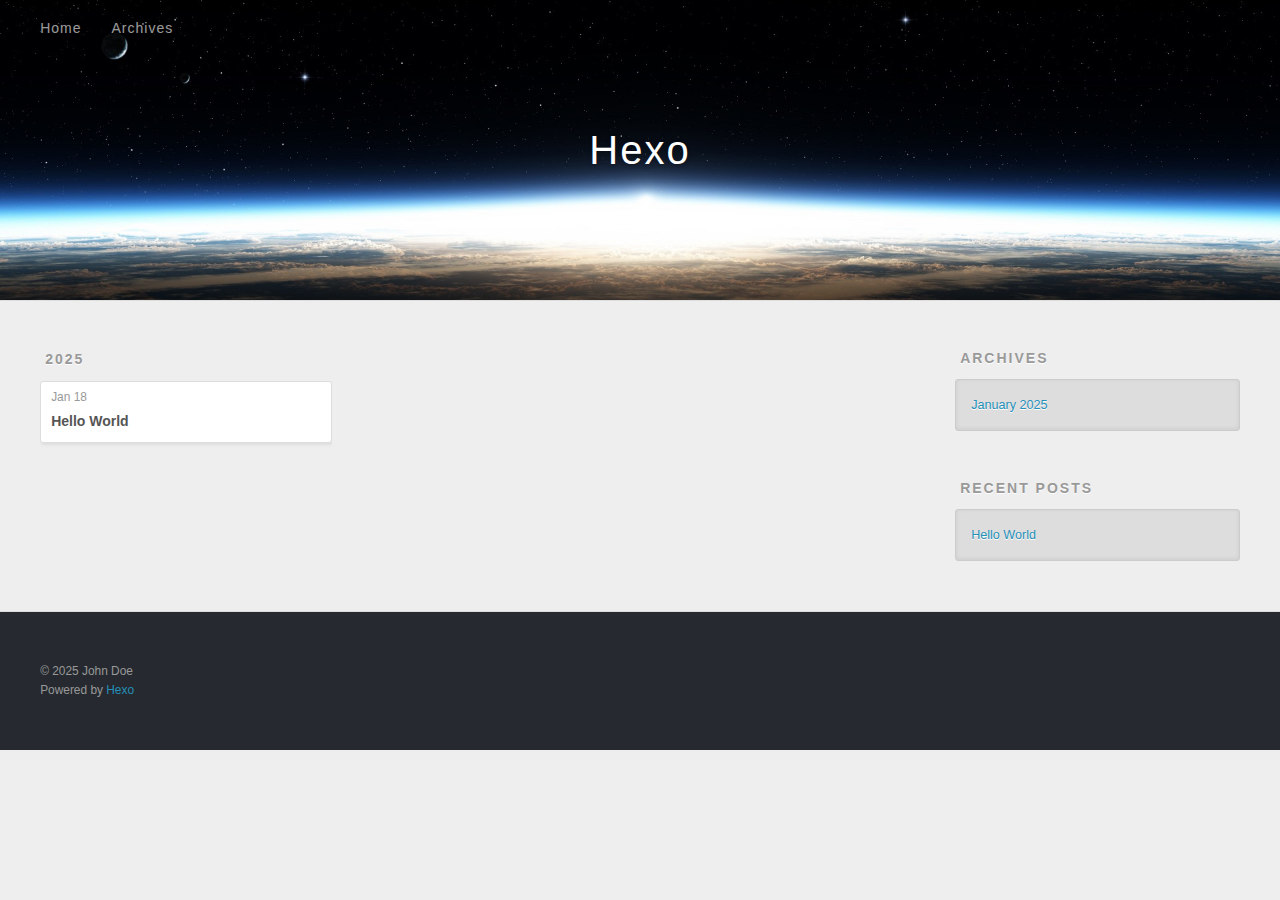
==== archives/index.html @ f4391923 "Site updated: 2025-01-18 10:18:53" ====
<!DOCTYPE html>
<html>
<head>
  <meta charset="utf-8">
  
  
  <title>Archives | Hexo</title>
  <meta name="viewport" content="width=device-width, initial-scale=1, shrink-to-fit=no">
  <meta property="og:type" content="website">
<meta property="og:title" content="Hexo">
<meta property="og:url" content="http://example.com/archives/index.html">
<meta property="og:site_name" content="Hexo">
<meta property="og:locale" content="en_US">
<meta property="article:author" content="John Doe">
<meta name="twitter:card" content="summary">
  
    <link rel="alternate" href="/atom.xml" title="Hexo" type="application/atom+xml">
  
  
    <link rel="shortcut icon" href="/favicon.png">
  
  
  
<link rel="stylesheet" href="/css/style.css">

  
    
<link rel="stylesheet" href="/fancybox/jquery.fancybox.min.css">

  
  
<meta name="generator" content="Hexo 7.3.0"></head>

<body>
  <div id="container">
    <div id="wrap">
      <header id="header">
  <div id="banner"></div>
  <div id="header-outer" class="outer">
    <div id="header-title" class="inner">
      <h1 id="logo-wrap">
        <a href="/" id="logo">Hexo</a>
      </h1>
      
    </div>
    <div id="header-inner" class="inner">
      <nav id="main-nav">
        <a id="main-nav-toggle" class="nav-icon"><span class="fa fa-bars"></span></a>
        
          <a class="main-nav-link" href="/">Home</a>
        
          <a class="main-nav-link" href="/archives">Archives</a>
        
      </nav>
      <nav id="sub-nav">
        
        
          <a class="nav-icon" href="/atom.xml" title="RSS Feed"><span class="fa fa-rss"></span></a>
        
        <a class="nav-icon nav-search-btn" title="Search"><span class="fa fa-search"></span></a>
      </nav>
      <div id="search-form-wrap">
        <form action="//google.com/search" method="get" accept-charset="UTF-8" class="search-form"><input type="search" name="q" class="search-form-input" placeholder="Search"><button type="submit" class="search-form-submit">&#xF002;</button><input type="hidden" name="sitesearch" value="http://example.com"></form>
      </div>
    </div>
  </div>
</header>

      <div class="outer">
        <section id="main">
  
  
    
    
      
      
      <section class="archives-wrap">
        <div class="archive-year-wrap">
          <a href="/archives/2025" class="archive-year">2025</a>
        </div>
        <div class="archives">
    
    <article class="archive-article archive-type-post">
  <div class="archive-article-inner">
    <header class="archive-article-header">
      <a href="/2025/01/18/hello-world/" class="archive-article-date">
  <time class="dt-published" datetime="2025-01-18T02:11:50.294Z" itemprop="datePublished">Jan 18</time>
</a>
      
  
    <h1 itemprop="name">
      <a class="archive-article-title" href="/2025/01/18/hello-world/">Hello World</a>
    </h1>
  

    </header>
  </div>
</article>
  
  
    </div></section>
  


</section>
        
          <aside id="sidebar">
  
    

  
    

  
    
  
    
  <div class="widget-wrap">
    <h3 class="widget-title">Archives</h3>
    <div class="widget">
      <ul class="archive-list"><li class="archive-list-item"><a class="archive-list-link" href="/archives/2025/01/">January 2025</a></li></ul>
    </div>
  </div>


  
    
  <div class="widget-wrap">
    <h3 class="widget-title">Recent Posts</h3>
    <div class="widget">
      <ul>
        
          <li>
            <a href="/2025/01/18/hello-world/">Hello World</a>
          </li>
        
      </ul>
    </div>
  </div>

  
</aside>
        
      </div>
      <footer id="footer">
  
  <div class="outer">
    <div id="footer-info" class="inner">
      
      &copy; 2025 John Doe<br>
      Powered by <a href="https://hexo.io/" target="_blank">Hexo</a>
    </div>
  </div>
</footer>

    </div>
    <nav id="mobile-nav">
  
    <a href="/" class="mobile-nav-link">Home</a>
  
    <a href="/archives" class="mobile-nav-link">Archives</a>
  
</nav>
    


<script src="/js/jquery-3.6.4.min.js"></script>



  
<script src="/fancybox/jquery.fancybox.min.js"></script>




<script src="/js/script.js"></script>





  </div>
</body>
</html>
---- css/style.css ----
body {
  width: 100%;
}
body:before,
body:after {
  content: "";
  display: table;
}
body:after {
  clear: both;
}
html,
body,
div,
span,
applet,
object,
iframe,
h1,
h2,
h3,
h4,
h5,
h6,
p,
blockquote,
pre,
a,
abbr,
acronym,
address,
big,
cite,
code,
del,
dfn,
em,
img,
ins,
kbd,
q,
s,
samp,
small,
strike,
strong,
sub,
sup,
tt,
var,
dl,
dt,
dd,
ol,
ul,
li,
fieldset,
form,
label,
legend,
table,
caption,
tbody,
tfoot,
thead,
tr,
th,
td {
  margin: 0;
  padding: 0;
  border: 0;
  outline: 0;
  font-weight: inherit;
  font-style: inherit;
  font-family: inherit;
  font-size: 100%;
  vertical-align: baseline;
}
body {
  line-height: 1;
  color: #000;
  background: #fff;
}
ol,
ul {
  list-style: none;
}
table {
  border-collapse: separate;
  border-spacing: 0;
  vertical-align: middle;
}
caption,
th,
td {
  text-align: left;
  font-weight: normal;
  vertical-align: middle;
}
a img {
  border: none;
}
input,
button {
  margin: 0;
  padding: 0;
}
input::-moz-focus-inner,
button::-moz-focus-inner {
  border: 0;
  padding: 0;
}
html,
body,
#container {
  height: 100%;
}
body {
  background: #eee;
  font: 14px -apple-system, BlinkMacSystemFont, "Segoe UI", "Roboto", "Oxygen", "Ubuntu", "Cantarell", "Fira Sans", "Droid Sans", "Helvetica Neue", sans-serif;
  -webkit-text-size-adjust: 100%;
}
.outer {
  max-width: 1220px;
  margin: 0 auto;
  padding: 0 20px;
}
.outer:before,
.outer:after {
  content: "";
  display: table;
}
.outer:after {
  clear: both;
}
.inner {
  display: inline;
  float: left;
  width: 98.33333333333333%;
  margin: 0 0.833333333333333%;
}
.left,
.alignleft {
  float: left;
}
.right,
.alignright {
  float: right;
}
.clear {
  clear: both;
}
#container {
  position: relative;
}
.mobile-nav-on {
  overflow: hidden;
}
#wrap {
  height: 100%;
  width: 100%;
  position: absolute;
  top: 0;
  left: 0;
  -webkit-transition: 0.2s ease-out;
  -moz-transition: 0.2s ease-out;
  -ms-transition: 0.2s ease-out;
  transition: 0.2s ease-out;
  z-index: 1;
  background: #eee;
}
.mobile-nav-on #wrap {
  left: 280px;
}
@media screen and (min-width: 768px) {
  #main {
    display: inline;
    float: left;
    width: 73.33333333333333%;
    margin: 0 0.833333333333333%;
  }
}
.article-date,
.article-category-link,
.archive-year,
.widget-title {
  text-decoration: none;
  text-transform: uppercase;
  letter-spacing: 2px;
  color: #999;
  margin-bottom: 1em;
  margin-left: 5px;
  line-height: 1em;
  text-shadow: 0 1px #fff;
  font-weight: bold;
}
.article-inner,
.archive-article-inner {
  background: #fff;
  -webkit-box-shadow: 1px 2px 3px #ddd;
  box-shadow: 1px 2px 3px #ddd;
  border: 1px solid #ddd;
  border-radius: 3px;
}
.article-entry h1,
.widget h1 {
  font-size: 2em;
}
.article-entry h2,
.widget h2 {
  font-size: 1.5em;
}
.article-entry h3,
.widget h3 {
  font-size: 1.3em;
}
.article-entry h4,
.widget h4 {
  font-size: 1.2em;
}
.article-entry h5,
.widget h5 {
  font-size: 1em;
}
.article-entry h6,
.widget h6 {
  font-size: 1em;
  color: #999;
}
.article-entry hr,
.widget hr {
  border: 1px dashed #ddd;
}
.article-entry strong,
.widget strong {
  font-weight: bold;
}
.article-entry em,
.widget em,
.article-entry cite,
.widget cite {
  font-style: italic;
}
.article-entry sup,
.widget sup,
.article-entry sub,
.widget sub {
  font-size: 0.75em;
  line-height: 0;
  position: relative;
  vertical-align: baseline;
}
.article-entry sup,
.widget sup {
  top: -0.5em;
}
.article-entry sub,
.widget sub {
  bottom: -0.2em;
}
.article-entry small,
.widget small {
  font-size: 0.85em;
}
.article-entry acronym,
.widget acronym,
.article-entry abbr,
.widget abbr {
  border-bottom: 1px dotted;
}
.article-entry ul,
.widget ul,
.article-entry ol,
.widget ol,
.article-entry dl,
.widget dl {
  margin: 0 20px;
  line-height: 1.6em;
}
.article-entry ul ul,
.widget ul ul,
.article-entry ol ul,
.widget ol ul,
.article-entry ul ol,
.widget ul ol,
.article-entry ol ol,
.widget ol ol {
  margin-top: 0;
  margin-bottom: 0;
}
.article-entry ul,
.widget ul {
  list-style: disc;
}
.article-entry ol,
.widget ol {
  list-style: decimal;
}
.article-entry dt,
.widget dt {
  font-weight: bold;
}
#header {
  height: 300px;
  position: relative;
  border-bottom: 1px solid #ddd;
}
#header:before,
#header:after {
  content: "";
  position: absolute;
  left: 0;
  right: 0;
  height: 40px;
}
#header:before {
  top: 0;
  background: -webkit-linear-gradient(rgba(0,0,0,0.2), transparent);
  background: -moz-linear-gradient(rgba(0,0,0,0.2), transparent);
  background: -ms-linear-gradient(rgba(0,0,0,0.2), transparent);
  background: linear-gradient(rgba(0,0,0,0.2), transparent);
}
#header:after {
  bottom: 0;
  background: -webkit-linear-gradient(transparent, rgba(0,0,0,0.2));
  background: -moz-linear-gradient(transparent, rgba(0,0,0,0.2));
  background: -ms-linear-gradient(transparent, rgba(0,0,0,0.2));
  background: linear-gradient(transparent, rgba(0,0,0,0.2));
}
#header-outer {
  height: 100%;
  position: relative;
}
#header-inner {
  position: relative;
  overflow: hidden;
}
#banner {
  position: absolute;
  top: 0;
  left: 0;
  width: 100%;
  height: 100%;
  background: url("images/banner.jpg") center #000;
  background-size: cover;
  z-index: -1;
}
#header-title {
  text-align: center;
  height: 40px;
  position: absolute;
  top: 50%;
  left: 0;
  margin-top: -20px;
}
#logo,
#subtitle {
  text-decoration: none;
  color: #fff;
  font-weight: 300;
  text-shadow: 0 1px 4px rgba(0,0,0,0.3);
}
#logo {
  font-size: 40px;
  line-height: 40px;
  letter-spacing: 2px;
}
#subtitle {
  font-size: 16px;
  line-height: 16px;
  letter-spacing: 1px;
}
#subtitle-wrap {
  margin-top: 16px;
}
#main-nav {
  float: left;
  margin-left: -15px;
}
.nav-icon,
.main-nav-link {
  float: left;
  color: #fff;
  opacity: 0.6;
  text-decoration: none;
  text-shadow: 0 1px rgba(0,0,0,0.2);
  -webkit-transition: opacity 0.2s;
  -moz-transition: opacity 0.2s;
  -ms-transition: opacity 0.2s;
  transition: opacity 0.2s;
  display: block;
  padding: 20px 15px;
}
.nav-icon:hover,
.main-nav-link:hover {
  opacity: 1;
}
.nav-icon {
  text-align: center;
  font-size: 14px;
  width: 14px;
  height: 14px;
  padding: 20px 15px;
  position: relative;
  cursor: pointer;
}
.main-nav-link {
  font-weight: 300;
  letter-spacing: 1px;
}
@media screen and (max-width: 479px) {
  .main-nav-link {
    display: none;
  }
}
#main-nav-toggle {
  display: none;
}
@media screen and (max-width: 479px) {
  #main-nav-toggle {
    display: block;
  }
}
#sub-nav {
  float: right;
  margin-right: -15px;
}
#search-form-wrap {
  position: absolute;
  top: 15px;
  width: 150px;
  height: 30px;
  right: -150px;
  opacity: 0;
  -webkit-transition: 0.2s ease-out;
  -moz-transition: 0.2s ease-out;
  -ms-transition: 0.2s ease-out;
  transition: 0.2s ease-out;
}
#search-form-wrap.on {
  opacity: 1;
  right: 0;
}
@media screen and (max-width: 479px) {
  #search-form-wrap {
    width: 100%;
    right: -100%;
  }
}
.search-form {
  position: absolute;
  top: 0;
  left: 0;
  right: 0;
  background: #fff;
  padding: 5px 15px;
  border-radius: 15px;
  -webkit-box-shadow: 0 0 10px rgba(0,0,0,0.3);
  box-shadow: 0 0 10px rgba(0,0,0,0.3);
}
.search-form-input {
  border: none;
  background: none;
  color: #555;
  width: 100%;
  font: 13px -apple-system, BlinkMacSystemFont, "Segoe UI", "Roboto", "Oxygen", "Ubuntu", "Cantarell", "Fira Sans", "Droid Sans", "Helvetica Neue", sans-serif;
  outline: none;
}
.search-form-input::-webkit-search-results-decoration,
.search-form-input::-webkit-search-cancel-button {
  -webkit-appearance: none;
}
.search-form-submit {
  position: absolute;
  top: 50%;
  right: 10px;
  margin-top: -7px;
  font: 13px ForkAwesome;
  border: none;
  background: none;
  color: #bbb;
  cursor: pointer;
}
.search-form-submit:hover,
.search-form-submit:focus {
  color: #777;
}
.article {
  margin: 50px 0;
}
.article-inner {
  overflow: hidden;
}
.article-meta:before,
.article-meta:after {
  content: "";
  display: table;
}
.article-meta:after {
  clear: both;
}
.article-date {
  float: left;
}
.article-category {
  float: left;
  line-height: 1em;
  color: #ccc;
  text-shadow: 0 1px #fff;
  margin-left: 8px;
}
.article-category:before {
  content: "\2022";
}
.article-category-link {
  margin: 0 12px 1em;
}
.article-header {
  padding: 20px 20px 0;
}
.article-title {
  text-decoration: none;
  font-size: 2em;
  font-weight: bold;
  color: #555;
  line-height: 1.1em;
  -webkit-transition: color 0.2s;
  -moz-transition: color 0.2s;
  -ms-transition: color 0.2s;
  transition: color 0.2s;
}
a.article-title:hover {
  color: #258fb8;
}
.article-entry {
  color: #555;
  padding: 0 20px;
}
.article-entry:before,
.article-entry:after {
  content: "";
  display: table;
}
.article-entry:after {
  clear: both;
}
.article-entry p,
.article-entry table {
  line-height: 1.6em;
  margin: 1.6em 0;
}
.article-entry h1,
.article-entry h2,
.article-entry h3,
.article-entry h4,
.article-entry h5,
.article-entry h6 {
  font-weight: bold;
}
.article-entry h1,
.article-entry h2,
.article-entry h3,
.article-entry h4,
.article-entry h5,
.article-entry h6 {
  line-height: 1.1em;
  margin: 1.1em 0;
}
.article-entry a {
  color: #258fb8;
  text-decoration: none;
}
.article-entry a:hover {
  text-decoration: underline;
}
.article-entry ul,
.article-entry ol,
.article-entry dl {
  margin-top: 1.6em;
  margin-bottom: 1.6em;
}
.article-entry img,
.article-entry video {
  max-width: 100%;
  height: auto;
  display: block;
  margin: auto;
}
.article-entry iframe {
  border: none;
}
.article-entry table {
  width: 100%;
  border-collapse: collapse;
  border-spacing: 0;
}
.article-entry th {
  font-weight: bold;
  border-bottom: 3px solid #ddd;
  padding-bottom: 0.5em;
}
.article-entry td {
  border-bottom: 1px solid #ddd;
  padding: 10px 0;
}
.article-entry blockquote {
  font-family: Georgia, "Times New Roman", serif;
  margin: 1.6em 20px;
  text-align: center;
}
.article-entry blockquote footer {
  font-size: 14px;
  margin: 1.6em 0;
  font-family: -apple-system, BlinkMacSystemFont, "Segoe UI", "Roboto", "Oxygen", "Ubuntu", "Cantarell", "Fira Sans", "Droid Sans", "Helvetica Neue", sans-serif;
}
.article-entry blockquote footer cite:before {
  content: "—";
  padding: 0 0.5em;
}
.article-entry .pullquote {
  text-align: left;
  width: 45%;
  margin: 0;
}
.article-entry .pullquote.left {
  margin-left: 0.5em;
  margin-right: 1em;
}
.article-entry .pullquote.right {
  margin-right: 0.5em;
  margin-left: 1em;
}
.article-entry .caption {
  color: #999;
  display: block;
  font-size: 0.9em;
  margin-top: 0.5em;
  position: relative;
  text-align: center;
}
.article-entry .video-container {
  position: relative;
  padding-top: 56.25%;
  height: 0;
  overflow: hidden;
}
.article-entry .video-container iframe,
.article-entry .video-container object,
.article-entry .video-container embed {
  position: absolute;
  top: 0;
  left: 0;
  width: 100%;
  height: 100%;
  margin-top: 0;
}
.article-more-link a {
  display: inline-block;
  line-height: 1em;
  padding: 6px 15px;
  border-radius: 15px;
  background: #eee;
  color: #999;
  text-shadow: 0 1px #fff;
  text-decoration: none;
}
.article-more-link a:hover {
  background: #258fb8;
  color: #fff;
  text-decoration: none;
  text-shadow: 0 1px #1e7293;
}
.article-footer {
  font-size: 0.85em;
  line-height: 1.6em;
  border-top: 1px solid #ddd;
  padding-top: 1.6em;
  margin: 0 20px 20px;
}
.article-footer:before,
.article-footer:after {
  content: "";
  display: table;
}
.article-footer:after {
  clear: both;
}
.article-footer a {
  color: #999;
  text-decoration: none;
}
.article-footer a:hover {
  color: #555;
}
.article-tag-list-item {
  float: left;
  margin-right: 10px;
}
.article-tag-list-link:before {
  content: "#";
}
.article-comment-link {
  float: right;
}
.article-comment-link:before {
  padding-right: 8px;
}
.article-share-link {
  cursor: pointer;
  float: right;
  margin-left: 20px;
}
.article-share-link:before {
  padding-right: 6px;
}
#article-nav {
  position: relative;
}
#article-nav:before,
#article-nav:after {
  content: "";
  display: table;
}
#article-nav:after {
  clear: both;
}
@media screen and (min-width: 768px) {
  #article-nav {
    margin: 50px 0;
  }
  #article-nav:before {
    width: 8px;
    height: 8px;
    position: absolute;
    top: 50%;
    left: 50%;
    margin-top: -4px;
    margin-left: -4px;
    content: "";
    border-radius: 50%;
    background: #ddd;
    -webkit-box-shadow: 0 1px 2px #fff;
    box-shadow: 0 1px 2px #fff;
  }
}
.article-nav-link-wrap {
  text-decoration: none;
  text-shadow: 0 1px #fff;
  color: #999;
  -webkit-box-sizing: border-box;
  -moz-box-sizing: border-box;
  box-sizing: border-box;
  margin-top: 50px;
  text-align: center;
  display: block;
}
.article-nav-link-wrap:hover {
  color: #555;
}
@media screen and (min-width: 768px) {
  .article-nav-link-wrap {
    width: 50%;
    margin-top: 0;
  }
}
@media screen and (min-width: 768px) {
  #article-nav-newer {
    float: left;
    text-align: right;
    padding-right: 20px;
  }
}
@media screen and (min-width: 768px) {
  #article-nav-older {
    float: right;
    text-align: left;
    padding-left: 20px;
  }
}
.article-nav-caption {
  text-transform: uppercase;
  letter-spacing: 2px;
  color: #ddd;
  line-height: 1em;
  font-weight: bold;
}
#article-nav-newer .article-nav-caption {
  margin-right: -2px;
}
.article-nav-title {
  font-size: 0.85em;
  line-height: 1.6em;
  margin-top: 0.5em;
}
.article-share-box {
  position: absolute;
  display: none;
  background: #fff;
  -webkit-box-shadow: 1px 2px 10px rgba(0,0,0,0.2);
  box-shadow: 1px 2px 10px rgba(0,0,0,0.2);
  border-radius: 3px;
  margin-left: -145px;
  overflow: hidden;
  z-index: 1;
}
.article-share-box.on {
  display: block;
}
.article-share-input {
  width: 100%;
  background: none;
  -webkit-box-sizing: border-box;
  -moz-box-sizing: border-box;
  box-sizing: border-box;
  font: 14px -apple-system, BlinkMacSystemFont, "Segoe UI", "Roboto", "Oxygen", "Ubuntu", "Cantarell", "Fira Sans", "Droid Sans", "Helvetica Neue", sans-serif;
  padding: 0 15px;
  color: #555;
  outline: none;
  border: 1px solid #ddd;
  border-radius: 3px 3px 0 0;
  height: 36px;
  line-height: 36px;
}
.article-share-links {
  background: #eee;
}
.article-share-links:before,
.article-share-links:after {
  content: "";
  display: table;
}
.article-share-links:after {
  clear: both;
}
.article-share-twitter,
.article-share-facebook,
.article-share-pinterest,
.article-share-linkedin {
  width: 50px;
  height: 36px;
  display: block;
  float: left;
  position: relative;
  color: #999;
  text-shadow: 0 1px #fff;
}
.article-share-twitter:before,
.article-share-facebook:before,
.article-share-pinterest:before,
.article-share-linkedin:before {
  font-size: 20px;
  width: 20px;
  height: 20px;
  position: absolute;
  top: 50%;
  left: 50%;
  margin-top: -10px;
  margin-left: -10px;
  text-align: center;
}
.article-share-twitter:hover,
.article-share-facebook:hover,
.article-share-pinterest:hover,
.article-share-linkedin:hover {
  color: #fff;
}
.article-share-twitter:hover {
  background: #00aced;
  text-shadow: 0 1px #008abe;
}
.article-share-facebook:hover {
  background: #3b5998;
  text-shadow: 0 1px #2f477a;
}
.article-share-pinterest:hover {
  background: #cb2027;
  text-shadow: 0 1px #a21a1f;
}
.article-share-linkedin:hover {
  background: #0077b5;
  text-shadow: 0 1px #005f91;
}
.article-gallery {
  background: #000;
  position: relative;
}
.article-gallery-photos {
  position: relative;
  overflow: hidden;
}
.article-gallery-img {
  display: none;
  max-width: 100%;
}
.article-gallery-img:first-child {
  display: block;
}
.article-gallery-img.loaded {
  position: absolute;
  display: block;
}
.article-gallery-img img {
  display: block;
  max-width: 100%;
  margin: 0 auto;
}
#comments {
  background: #fff;
  -webkit-box-shadow: 1px 2px 3px #ddd;
  box-shadow: 1px 2px 3px #ddd;
  padding: 20px;
  border: 1px solid #ddd;
  border-radius: 3px;
  margin: 50px 0;
}
#comments a {
  color: #258fb8;
}
.archives-wrap {
  margin: 50px 0;
}
.archives:before,
.archives:after {
  content: "";
  display: table;
}
.archives:after {
  clear: both;
}
.archive-year-wrap {
  margin-bottom: 1em;
}
.archives {
  -webkit-column-gap: 10px;
  -moz-column-gap: 10px;
  column-gap: 10px;
}
@media screen and (min-width: 480px) and (max-width: 767px) {
  .archives {
    -webkit-column-count: 2;
    -moz-column-count: 2;
    column-count: 2;
  }
}
@media screen and (min-width: 768px) {
  .archives {
    -webkit-column-count: 3;
    -moz-column-count: 3;
    column-count: 3;
  }
}
.archive-article {
  -webkit-column-break-inside: avoid;
  page-break-inside: avoid;
  overflow: hidden;
  break-inside: avoid-column;
}
.archive-article-inner {
  padding: 10px;
  margin-bottom: 15px;
}
.archive-article-title {
  text-decoration: none;
  font-weight: bold;
  color: #555;
  -webkit-transition: color 0.2s;
  -moz-transition: color 0.2s;
  -ms-transition: color 0.2s;
  transition: color 0.2s;
  line-height: 1.6em;
}
.archive-article-title:hover {
  color: #258fb8;
}
.archive-article-footer {
  margin-top: 1em;
}
.archive-article-date {
  color: #999;
  text-decoration: none;
  font-size: 0.85em;
  line-height: 1em;
  margin-bottom: 0.5em;
  display: block;
}
#page-nav {
  margin: 50px auto;
  background: #fff;
  -webkit-box-shadow: 1px 2px 3px #ddd;
  box-shadow: 1px 2px 3px #ddd;
  border: 1px solid #ddd;
  border-radius: 3px;
  text-align: center;
  color: #999;
  overflow: hidden;
}
#page-nav:before,
#page-nav:after {
  content: "";
  display: table;
}
#page-nav:after {
  clear: both;
}
#page-nav a,
#page-nav span {
  padding: 10px 20px;
  line-height: 1;
  height: 2ex;
}
#page-nav a {
  color: #999;
  text-decoration: none;
}
#page-nav a:hover {
  background: #999;
  color: #fff;
}
#page-nav .prev {
  float: left;
}
#page-nav .next {
  float: right;
}
#page-nav .page-number {
  display: inline-block;
}
@media screen and (max-width: 479px) {
  #page-nav .page-number {
    display: none;
  }
}
#page-nav .current {
  color: #555;
  font-weight: bold;
}
#page-nav .space {
  color: #ddd;
}
#footer {
  background: #262a30;
  padding: 50px 0;
  border-top: 1px solid #ddd;
  color: #999;
}
#footer a {
  color: #258fb8;
  text-decoration: none;
}
#footer a:hover {
  text-decoration: underline;
}
#footer-info {
  line-height: 1.6em;
  font-size: 0.85em;
}
.article-entry pre,
.article-entry .highlight {
  background: #2d2d2d;
  margin: 0 -20px;
  padding: 15px 20px;
  border-style: solid;
  border-color: #ddd;
  border-width: 1px 0;
  overflow: auto;
  color: #ccc;
  line-height: 22.400000000000002px;
}
.article-entry .highlight .gutter pre,
.article-entry .gist .gist-file .gist-data .line-numbers {
  color: #666;
  font-size: 0.85em;
}
.article-entry pre,
.article-entry code {
  font-family: "Source Code Pro", Consolas, Monaco, Menlo, Consolas, monospace;
}
.article-entry code {
  background: #eee;
  text-shadow: 0 1px #fff;
  padding: 0 0.3em;
}
.article-entry pre code {
  background: none;
  text-shadow: none;
  padding: 0;
}
.article-entry .highlight pre {
  border: none;
  margin: 0;
  padding: 0;
}
.article-entry .highlight table {
  margin: 0;
  width: auto;
}
.article-entry .highlight td {
  border: none;
  padding: 0;
}
.article-entry .highlight figcaption {
  font-size: 0.85em;
  color: #999;
  line-height: 1em;
  margin-bottom: 1em;
}
.article-entry .highlight figcaption:before,
.article-entry .highlight figcaption:after {
  content: "";
  display: table;
}
.article-entry .highlight figcaption:after {
  clear: both;
}
.article-entry .highlight figcaption a {
  float: right;
}
.article-entry .highlight .gutter {
  -moz-user-select: none;
  -ms-user-select: none;
  -webkit-user-select: none;
  -webkit-user-select: none;
  -moz-user-select: none;
  -ms-user-select: none;
  user-select: none;
}
.article-entry .highlight .gutter pre {
  text-align: right;
  padding-right: 20px;
}
.article-entry .highlight .line {
  height: 22.400000000000002px;
}
.article-entry .highlight .line.marked {
  background: #515151;
}
.article-entry .gist {
  margin: 0 -20px;
  border-style: solid;
  border-color: #ddd;
  border-width: 1px 0;
  background: #2d2d2d;
  padding: 15px 20px 15px 0;
}
.article-entry .gist .gist-file {
  border: none;
  font-family: "Source Code Pro", Consolas, Monaco, Menlo, Consolas, monospace;
  margin: 0;
}
.article-entry .gist .gist-file .gist-data {
  background: none;
  border: none;
}
.article-entry .gist .gist-file .gist-data .line-numbers {
  background: none;
  border: none;
  padding: 0 20px 0 0;
}
.article-entry .gist .gist-file .gist-data .line-data {
  padding: 0 !important;
}
.article-entry .gist .gist-file .highlight {
  margin: 0;
  padding: 0;
  border: none;
}
.article-entry .gist .gist-file .gist-meta {
  background: #2d2d2d;
  color: #999;
  font: 0.85em -apple-system, BlinkMacSystemFont, "Segoe UI", "Roboto", "Oxygen", "Ubuntu", "Cantarell", "Fira Sans", "Droid Sans", "Helvetica Neue", sans-serif;
  text-shadow: 0 0;
  padding: 0;
  margin-top: 1em;
  margin-left: 20px;
}
.article-entry .gist .gist-file .gist-meta a {
  color: #258fb8;
  font-weight: normal;
}
.article-entry .gist .gist-file .gist-meta a:hover {
  text-decoration: underline;
}
pre .comment,
pre .title {
  color: #999;
}
pre .variable,
pre .attribute,
pre .tag,
pre .regexp,
pre .ruby .constant,
pre .xml .tag .title,
pre .xml .pi,
pre .xml .doctype,
pre .html .doctype,
pre .css .id,
pre .css .class,
pre .css .pseudo {
  color: #f2777a;
}
pre .number,
pre .preprocessor,
pre .built_in,
pre .literal,
pre .params,
pre .constant {
  color: #f99157;
}
pre .class,
pre .ruby .class .title,
pre .css .rules .attribute {
  color: #9c9;
}
pre .string,
pre .value,
pre .inheritance,
pre .header,
pre .ruby .symbol,
pre .xml .cdata {
  color: #9c9;
}
pre .css .hexcolor {
  color: #6cc;
}
pre .function,
pre .python .decorator,
pre .python .title,
pre .ruby .function .title,
pre .ruby .title .keyword,
pre .perl .sub,
pre .javascript .title,
pre .coffeescript .title {
  color: #69c;
}
pre .keyword,
pre .javascript .function {
  color: #c9c;
}
@media screen and (max-width: 479px) {
  #mobile-nav {
    position: absolute;
    top: 0;
    left: 0;
    width: 280px;
    height: 100%;
    background: #191919;
    border-right: 1px solid #fff;
  }
}
@media screen and (max-width: 479px) {
  .mobile-nav-link {
    display: block;
    color: #999;
    text-decoration: none;
    padding: 15px 20px;
    font-weight: bold;
  }
  .mobile-nav-link:hover {
    color: #fff;
  }
}
@media screen and (min-width: 768px) {
  #sidebar {
    display: inline;
    float: left;
    width: 23.333333333333332%;
    margin: 0 0.833333333333333%;
  }
}
.widget-wrap {
  margin: 50px 0;
}
.widget {
  color: #777;
  text-shadow: 0 1px #fff;
  background: #ddd;
  -webkit-box-shadow: 0 -1px 4px #ccc inset;
  box-shadow: 0 -1px 4px #ccc inset;
  border: 1px solid #ccc;
  padding: 15px;
  border-radius: 3px;
}
.widget a {
  color: #258fb8;
  text-decoration: none;
}
.widget a:hover {
  text-decoration: underline;
}
.widget ul ul,
.widget ol ul,
.widget dl ul,
.widget ul ol,
.widget ol ol,
.widget dl ol,
.widget ul dl,
.widget ol dl,
.widget dl dl {
  margin-left: 15px;
  list-style: disc;
}
.widget {
  line-height: 1.6em;
  word-wrap: break-word;
  font-size: 0.9em;
}
.widget ul,
.widget ol {
  list-style: none;
  margin: 0;
}
.widget ul ul,
.widget ol ul,
.widget ul ol,
.widget ol ol {
  margin: 0 20px;
}
.widget ul ul,
.widget ol ul {
  list-style: disc;
}
.widget ul ol,
.widget ol ol {
  list-style: decimal;
}
.category-list-count,
.tag-list-count,
.archive-list-count {
  padding-left: 5px;
  color: #999;
  font-size: 0.85em;
}
.category-list-count:before,
.tag-list-count:before,
.archive-list-count:before {
  content: "(";
}
.category-list-count:after,
.tag-list-count:after,
.archive-list-count:after {
  content: ")";
}
.tagcloud a {
  margin-right: 5px;
  display: inline-block;
}
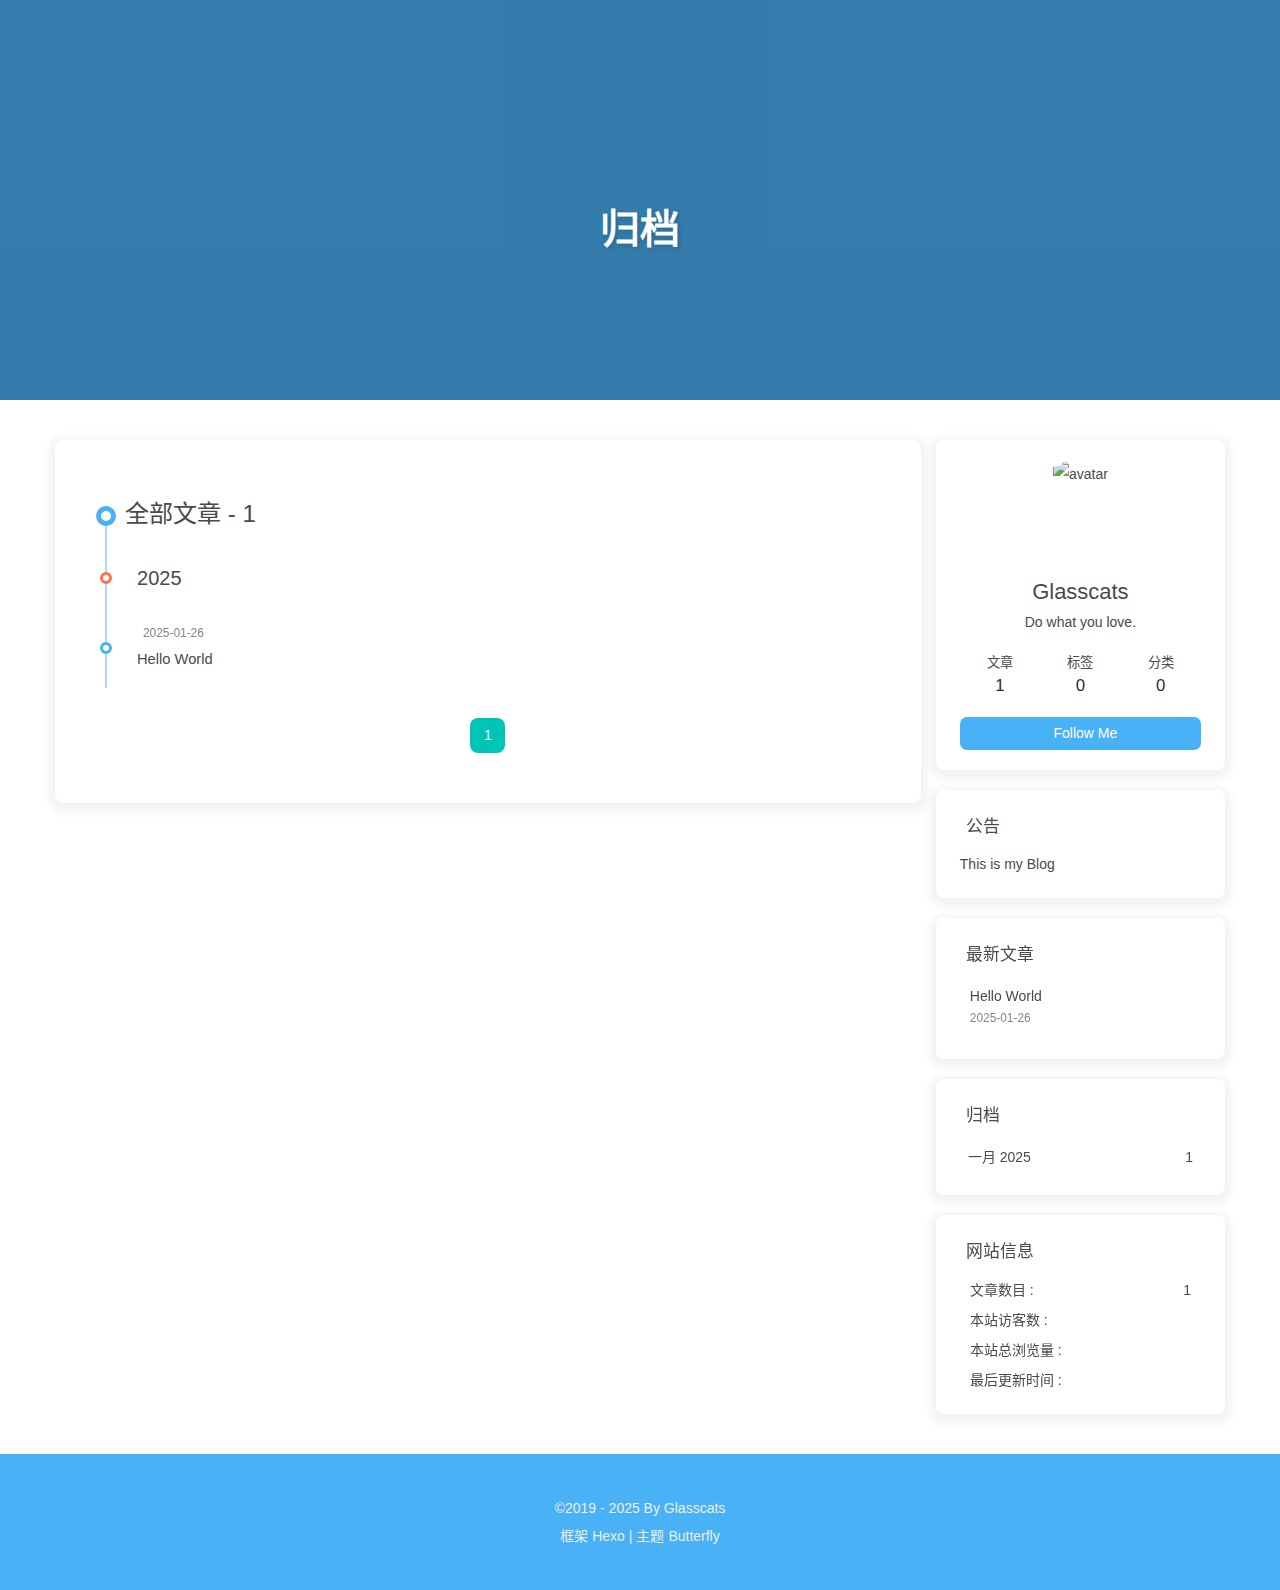
==== commit 0be58c70: "Site updated: 2025-01-26 22:21:01" ====
--- a/archives/index.html
+++ b/archives/index.html
@@ -1,185 +1,163 @@
-<!DOCTYPE html>
-<html>
-<head>
-  <meta charset="utf-8">
+<!DOCTYPE html><html lang="zh-CN" data-theme="light"><head><meta charset="UTF-8"><meta http-equiv="X-UA-Compatible" content="IE=edge"><meta name="viewport" content="width=device-width, initial-scale=1.0,viewport-fit=cover"><title>归档 | Glasscats</title><meta name="author" content="Glasscats"><meta name="copyright" content="Glasscats"><meta name="format-detection" content="telephone=no"><meta name="theme-color" content="#ffffff"><meta name="description" content="Do what you love.">
+<meta property="og:type" content="website">
+<meta property="og:title" content="归档">
+<meta property="og:url" content="http://example.com/archives/index.html">
+<meta property="og:site_name" content="Glasscats">
+<meta property="og:description" content="Do what you love.">
+<meta property="og:locale" content="zh_CN">
+<meta property="og:image" content="https://cdn.jsdelivr.net/gh/Glasscats/mycdn@1.3/img/avatar.jpg">
+<meta property="article:author" content="Glasscats">
+<meta name="twitter:card" content="summary">
+<meta name="twitter:image" content="https://cdn.jsdelivr.net/gh/Glasscats/mycdn@1.3/img/avatar.jpg"><link rel="shortcut icon" href="/img/favicon.png"><link rel="canonical" href="http://example.com/archives/index.html"><link rel="preconnect" href="//cdn.jsdelivr.net"/><link rel="preconnect" href="//busuanzi.ibruce.info"/><link rel="stylesheet" href="/css/index.css"><link rel="stylesheet" href="https://cdn.jsdelivr.net/npm/@fortawesome/fontawesome-free/css/all.min.css"><script>
+    (() => {
+      
+    const saveToLocal = {
+      set: (key, value, ttl) => {
+        if (!ttl) return
+        const expiry = Date.now() + ttl * 86400000
+        localStorage.setItem(key, JSON.stringify({ value, expiry }))
+      },
+      get: key => {
+        const itemStr = localStorage.getItem(key)
+        if (!itemStr) return undefined
+        const { value, expiry } = JSON.parse(itemStr)
+        if (Date.now() > expiry) {
+          localStorage.removeItem(key)
+          return undefined
+        }
+        return value
+      }
+    }
+
+    window.btf = {
+      saveToLocal,
+      getScript: (url, attr = {}) => new Promise((resolve, reject) => {
+        const script = document.createElement('script')
+        script.src = url
+        script.async = true
+        Object.entries(attr).forEach(([key, val]) => script.setAttribute(key, val))
+        script.onload = script.onreadystatechange = () => {
+          if (!script.readyState || /loaded|complete/.test(script.readyState)) resolve()
+        }
+        script.onerror = reject
+        document.head.appendChild(script)
+      }),
+      getCSS: (url, id) => new Promise((resolve, reject) => {
+        const link = document.createElement('link')
+        link.rel = 'stylesheet'
+        link.href = url
+        if (id) link.id = id
+        link.onload = link.onreadystatechange = () => {
+          if (!link.readyState || /loaded|complete/.test(link.readyState)) resolve()
+        }
+        link.onerror = reject
+        document.head.appendChild(link)
+      }),
+      addGlobalFn: (key, fn, name = false, parent = window) => {
+        if (!false && key.startsWith('pjax')) return
+        const globalFn = parent.globalFn || {}
+        globalFn[key] = globalFn[key] || {}
+        globalFn[key][name || Object.keys(globalFn[key]).length] = fn
+        parent.globalFn = globalFn
+      }
+    }
   
+      
+      const activateDarkMode = () => {
+        document.documentElement.setAttribute('data-theme', 'dark')
+        if (document.querySelector('meta[name="theme-color"]') !== null) {
+          document.querySelector('meta[name="theme-color"]').setAttribute('content', '#0d0d0d')
+        }
+      }
+      const activateLightMode = () => {
+        document.documentElement.setAttribute('data-theme', 'light')
+        if (document.querySelector('meta[name="theme-color"]') !== null) {
+          document.querySelector('meta[name="theme-color"]').setAttribute('content', '#ffffff')
+        }
+      }
+
+      btf.activateDarkMode = activateDarkMode
+      btf.activateLightMode = activateLightMode
+
+      const theme = saveToLocal.get('theme')
+    
+          theme === 'dark' ? activateDarkMode() : theme === 'light' ? activateLightMode() : null
+        
+      
+      const asideStatus = saveToLocal.get('aside-status')
+      if (asideStatus !== undefined) {
+        document.documentElement.classList.toggle('hide-aside', asideStatus === 'hide')
+      }
+    
+      
+    const detectApple = () => {
+      if (/iPad|iPhone|iPod|Macintosh/.test(navigator.userAgent)) {
+        document.documentElement.classList.add('apple')
+      }
+    }
+    detectApple()
   
-  <title>Archives | Hexo</title>
-  <meta name="viewport" content="width=device-width, initial-scale=1, shrink-to-fit=no">
-  <meta property="og:type" content="website">
-<meta property="og:title" content="Hexo">
-<meta property="og:url" content="http://example.com/archives/index.html">
-<meta property="og:site_name" content="Hexo">
-<meta property="og:locale" content="en_US">
-<meta property="article:author" content="John Doe">
-<meta name="twitter:card" content="summary">
-  
-    <link rel="alternate" href="/atom.xml" title="Hexo" type="application/atom+xml">
-  
-  
-    <link rel="shortcut icon" href="/favicon.png">
-  
-  
-  
-<link rel="stylesheet" href="/css/style.css">
-
-  
-    
-<link rel="stylesheet" href="/fancybox/jquery.fancybox.min.css">
-
-  
-  
-<meta name="generator" content="Hexo 7.3.0"></head>
-
-<body>
-  <div id="container">
-    <div id="wrap">
-      <header id="header">
-  <div id="banner"></div>
-  <div id="header-outer" class="outer">
-    <div id="header-title" class="inner">
-      <h1 id="logo-wrap">
-        <a href="/" id="logo">Hexo</a>
-      </h1>
+    })()
+  </script><script>const GLOBAL_CONFIG = {
+  root: '/',
+  algolia: undefined,
+  localSearch: undefined,
+  translate: undefined,
+  highlight: {"plugin":"highlight.js","highlightCopy":true,"highlightLang":true,"highlightHeightLimit":false,"highlightFullpage":false,"highlightMacStyle":false},
+  copy: {
+    success: '复制成功',
+    error: '复制失败',
+    noSupport: '浏览器不支持'
+  },
+  relativeDate: {
+    homepage: false,
+    post: false
+  },
+  runtime: '',
+  dateSuffix: {
+    just: '刚刚',
+    min: '分钟前',
+    hour: '小时前',
+    day: '天前',
+    month: '个月前'
+  },
+  copyright: undefined,
+  lightbox: 'null',
+  Snackbar: undefined,
+  infinitegrid: {
+    js: 'https://cdn.jsdelivr.net/npm/@egjs/infinitegrid/dist/infinitegrid.min.js',
+    buttonText: '加载更多'
+  },
+  isPhotoFigcaption: false,
+  islazyloadPlugin: false,
+  isAnchor: false,
+  percent: {
+    toc: true,
+    rightside: false,
+  },
+  autoDarkmode: false
+}</script><script id="config-diff">var GLOBAL_CONFIG_SITE = {
+  title: '归档',
+  isHighlightShrink: false,
+  isToc: false,
+  pageType: 'archive'
+}</script><meta name="generator" content="Hexo 7.3.0"></head><body><div id="sidebar"><div id="menu-mask"></div><div id="sidebar-menus"><div class="avatar-img text-center"><img src="https://cdn.jsdelivr.net/gh/Glasscats/mycdn@1.3/img/avatar.jpg" onerror="this.onerror=null;this.src='/img/friend_404.gif'" alt="avatar"/></div><div class="site-data text-center"><a href="/archives/"><div class="headline">文章</div><div class="length-num">1</div></a><a href="/tags/"><div class="headline">标签</div><div class="length-num">0</div></a><a href="/categories/"><div class="headline">分类</div><div class="length-num">0</div></a></div><div class="menus_items"><div class="menus_item"><a class="site-page" href="/"><i class="fa-fw fas fa-home"></i><span> 首页</span></a></div><div class="menus_item"><a class="site-page" href="/tags/"><i class="fa-fw fas fa-tags"></i><span> 归档</span></a></div></div></div></div><div class="page" id="body-wrap"><header class="not-home-page" id="page-header"><nav id="nav"><span id="blog-info"><a class="nav-site-title" href="/"><span class="site-name">Glasscats</span></a></span><div id="menus"><div class="menus_items"><div class="menus_item"><a class="site-page" href="/"><i class="fa-fw fas fa-home"></i><span> 首页</span></a></div><div class="menus_item"><a class="site-page" href="/tags/"><i class="fa-fw fas fa-tags"></i><span> 归档</span></a></div></div><div id="toggle-menu"><span class="site-page"><i class="fas fa-bars fa-fw"></i></span></div></div></nav><div id="page-site-info"><h1 id="site-title">归档</h1></div></header><main class="layout" id="content-inner"><div id="archive"><div class="article-sort-title">全部文章 - 1</div><div class="article-sort"><div class="article-sort-item year">2025</div><div class="article-sort-item no-article-cover"><div class="article-sort-item-info"><div class="article-sort-item-time"><i class="far fa-calendar-alt"></i><time class="post-meta-date-created" datetime="2025-01-26T09:44:01.637Z" title="发表于 2025-01-26 17:44:01">2025-01-26</time></div><a class="article-sort-item-title" href="/2025/01/26/hello-world/" title="Hello World">Hello World</a></div></div></div><nav id="pagination"><div class="pagination"><span class="page-number current">1</span></div></nav></div><div class="aside-content" id="aside-content"><div class="card-widget card-info text-center"><div class="avatar-img"><img src="https://cdn.jsdelivr.net/gh/Glasscats/mycdn@1.3/img/avatar.jpg" onerror="this.onerror=null;this.src='/img/friend_404.gif'" alt="avatar"/></div><div class="author-info-name">Glasscats</div><div class="author-info-description">Do what you love.</div><div class="site-data"><a href="/archives/"><div class="headline">文章</div><div class="length-num">1</div></a><a href="/tags/"><div class="headline">标签</div><div class="length-num">0</div></a><a href="/categories/"><div class="headline">分类</div><div class="length-num">0</div></a></div><a id="card-info-btn" target="_blank" rel="noopener" href="https://github.com/xxxxxx"><i class="fab fa-github"></i><span>Follow Me</span></a></div><div class="card-widget card-announcement"><div class="item-headline"><i class="fas fa-bullhorn fa-shake"></i><span>公告</span></div><div class="announcement_content">This is my Blog</div></div><div class="sticky_layout"><div class="card-widget card-recent-post"><div class="item-headline"><i class="fas fa-history"></i><span>最新文章</span></div><div class="aside-list"><div class="aside-list-item no-cover"><div class="content"><a class="title" href="/2025/01/26/hello-world/" title="Hello World">Hello World</a><time datetime="2025-01-26T09:44:01.637Z" title="发表于 2025-01-26 17:44:01">2025-01-26</time></div></div></div></div><div class="card-widget card-archives">
+    <div class="item-headline">
+      <i class="fas fa-archive"></i>
+      <span>归档</span>
       
     </div>
-    <div id="header-inner" class="inner">
-      <nav id="main-nav">
-        <a id="main-nav-toggle" class="nav-icon"><span class="fa fa-bars"></span></a>
-        
-          <a class="main-nav-link" href="/">Home</a>
-        
-          <a class="main-nav-link" href="/archives">Archives</a>
-        
-      </nav>
-      <nav id="sub-nav">
-        
-        
-          <a class="nav-icon" href="/atom.xml" title="RSS Feed"><span class="fa fa-rss"></span></a>
-        
-        <a class="nav-icon nav-search-btn" title="Search"><span class="fa fa-search"></span></a>
-      </nav>
-      <div id="search-form-wrap">
-        <form action="//google.com/search" method="get" accept-charset="UTF-8" class="search-form"><input type="search" name="q" class="search-form-input" placeholder="Search"><button type="submit" class="search-form-submit">&#xF002;</button><input type="hidden" name="sitesearch" value="http://example.com"></form>
-      </div>
-    </div>
-  </div>
-</header>
-
-      <div class="outer">
-        <section id="main">
   
-  
-    
-    
+    <ul class="card-archive-list">
       
+        <li class="card-archive-list-item">
+          <a class="card-archive-list-link" href="/archives/2025/01/">
+            <span class="card-archive-list-date">
+              一月 2025
+            </span>
+            <span class="card-archive-list-count">1</span>
+          </a>
+        </li>
       
-      <section class="archives-wrap">
-        <div class="archive-year-wrap">
-          <a href="/archives/2025" class="archive-year">2025</a>
-        </div>
-        <div class="archives">
-    
-    <article class="archive-article archive-type-post">
-  <div class="archive-article-inner">
-    <header class="archive-article-header">
-      <a href="/2025/01/18/hello-world/" class="archive-article-date">
-  <time class="dt-published" datetime="2025-01-18T02:11:50.294Z" itemprop="datePublished">Jan 18</time>
-</a>
-      
-  
-    <h1 itemprop="name">
-      <a class="archive-article-title" href="/2025/01/18/hello-world/">Hello World</a>
-    </h1>
-  
-
-    </header>
-  </div>
-</article>
-  
-  
-    </div></section>
-  
-
-
-</section>
-        
-          <aside id="sidebar">
-  
-    
-
-  
-    
-
-  
-    
-  
-    
-  <div class="widget-wrap">
-    <h3 class="widget-title">Archives</h3>
-    <div class="widget">
-      <ul class="archive-list"><li class="archive-list-item"><a class="archive-list-link" href="/archives/2025/01/">January 2025</a></li></ul>
-    </div>
-  </div>
-
-
-  
-    
-  <div class="widget-wrap">
-    <h3 class="widget-title">Recent Posts</h3>
-    <div class="widget">
-      <ul>
-        
-          <li>
-            <a href="/2025/01/18/hello-world/">Hello World</a>
-          </li>
-        
-      </ul>
-    </div>
-  </div>
-
-  
-</aside>
-        
-      </div>
-      <footer id="footer">
-  
-  <div class="outer">
-    <div id="footer-info" class="inner">
-      
-      &copy; 2025 John Doe<br>
-      Powered by <a href="https://hexo.io/" target="_blank">Hexo</a>
-    </div>
-  </div>
-</footer>
-
-    </div>
-    <nav id="mobile-nav">
-  
-    <a href="/" class="mobile-nav-link">Home</a>
-  
-    <a href="/archives" class="mobile-nav-link">Archives</a>
-  
-</nav>
-    
-
-
-<script src="/js/jquery-3.6.4.min.js"></script>
-
-
-
-  
-<script src="/fancybox/jquery.fancybox.min.js"></script>
-
-
-
-
-<script src="/js/script.js"></script>
-
-
-
-
-
-  </div>
-</body>
-</html>+    </ul>
+  </div><div class="card-widget card-webinfo"><div class="item-headline"><i class="fas fa-chart-line"></i><span>网站信息</span></div><div class="webinfo"><div class="webinfo-item"><div class="item-name">文章数目 :</div><div class="item-count">1</div></div><div class="webinfo-item"><div class="item-name">本站访客数 :</div><div class="item-count" id="busuanzi_value_site_uv"><i class="fa-solid fa-spinner fa-spin"></i></div></div><div class="webinfo-item"><div class="item-name">本站总浏览量 :</div><div class="item-count" id="busuanzi_value_site_pv"><i class="fa-solid fa-spinner fa-spin"></i></div></div><div class="webinfo-item"><div class="item-name">最后更新时间 :</div><div class="item-count" id="last-push-date" data-lastPushDate="2025-01-26T14:20:35.117Z"><i class="fa-solid fa-spinner fa-spin"></i></div></div></div></div></div></div></main><footer id="footer"><div id="footer-wrap"><div class="copyright">&copy;2019 - 2025 By Glasscats</div><div class="framework-info"><span>框架 </span><a target="_blank" rel="noopener" href="https://hexo.io">Hexo</a><span class="footer-separator">|</span><span>主题 </span><a target="_blank" rel="noopener" href="https://github.com/jerryc127/hexo-theme-butterfly">Butterfly</a></div></div></footer></div><div id="rightside"><div id="rightside-config-hide"><button id="darkmode" type="button" title="日间和夜间模式切换"><i class="fas fa-adjust"></i></button><button id="hide-aside-btn" type="button" title="单栏和双栏切换"><i class="fas fa-arrows-alt-h"></i></button></div><div id="rightside-config-show"><button id="rightside-config" type="button" title="设置"><i class="fas fa-cog fa-spin"></i></button><button id="go-up" type="button" title="回到顶部"><span class="scroll-percent"></span><i class="fas fa-arrow-up"></i></button></div></div><div><script src="/js/utils.js"></script><script src="/js/main.js"></script><div class="js-pjax"></div><script async data-pjax src="//busuanzi.ibruce.info/busuanzi/2.3/busuanzi.pure.mini.js"></script></div></body></html>